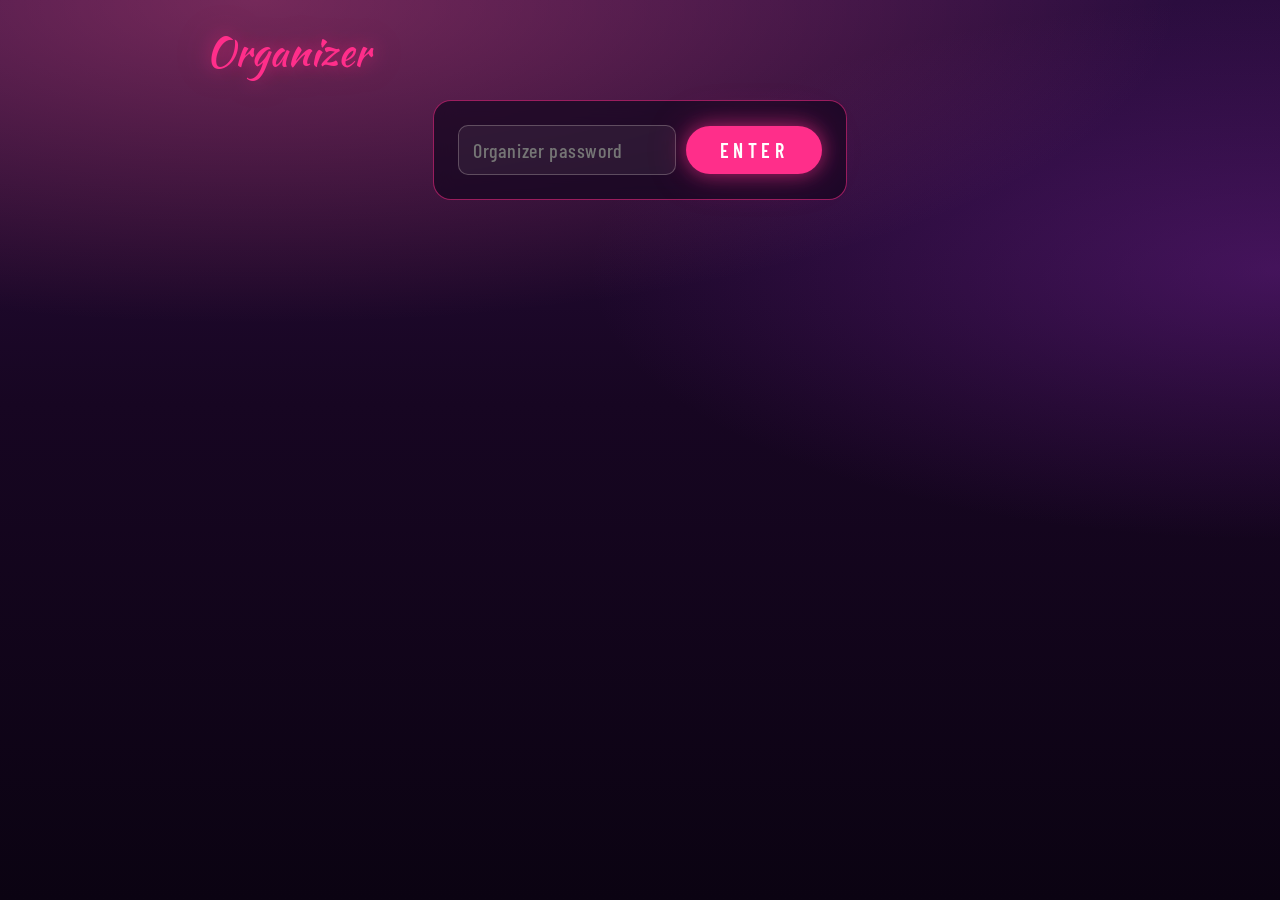
==== admin.html @ 7454864d "Apply first, then pay; mystery bubbles on the wall - Form now saves an application (Apply) and shows" ====
<!doctype html>
<html lang="en">
<head>
<meta charset="utf-8">
<meta name="viewport" content="width=device-width,initial-scale=1,viewport-fit=cover">
<title>Organizer · After Dark</title>
<meta name="robots" content="noindex,nofollow">
<meta name="theme-color" content="#14061f">
<link rel="preconnect" href="https://fonts.googleapis.com">
<link rel="preconnect" href="https://fonts.gstatic.com" crossorigin>
<link href="https://fonts.googleapis.com/css2?family=Barlow+Condensed:wght@400;500;600;700&family=Kaushan+Script&display=swap" rel="stylesheet">
<link rel="stylesheet" href="/styles.css">
<style>
  .adm{max-width:900px;margin:0 auto;padding:24px 16px 60px;display:grid;gap:20px}
  .adm h1{font-family:"Kaushan Script",cursive;color:var(--pink);font-weight:400;font-size:40px;text-shadow:var(--glow)}
  .stats{display:grid;grid-template-columns:repeat(4,1fr);gap:10px}
  .stats div{border:1.5px solid var(--pink);border-radius:12px;padding:10px;background:rgba(255,46,138,.08)}
  .stats b{display:block;font-size:30px;line-height:1}
  .stats span{font-size:12px;letter-spacing:.25em;text-transform:uppercase;color:var(--muted)}
  .row{display:flex;gap:10px;flex-wrap:wrap;align-items:center}
  .row input[type=text],.row input[type=search]{flex:1;min-width:200px}
  .list{display:grid;gap:8px}
  .g{display:grid;grid-template-columns:52px 1fr auto;gap:12px;align-items:center;padding:10px;border:1px solid rgba(247,239,227,.15);border-radius:12px;background:var(--card)}
  .g.pending{opacity:.55}
  .g .face{width:52px;height:52px;border-radius:50%;overflow:hidden;display:grid;place-items:center;background:linear-gradient(135deg,var(--violet),var(--pink));font-weight:700}
  .g .face img{width:100%;height:100%;object-fit:cover}
  .g .who b{font-size:19px}
  .g .who small{display:block;color:var(--muted);font-size:15px}
  .g .acts{display:flex;gap:6px;flex-wrap:wrap;justify-content:flex-end}
  .tag{font-size:13px;letter-spacing:.12em;text-transform:uppercase;padding:3px 8px;border-radius:999px;border:1px solid var(--muted)}
  .tag.paid{border-color:#5ff2b0;color:#5ff2b0}
  .mini{background:transparent;color:var(--cream);border:1px solid var(--pink);border-radius:999px;padding:6px 12px;font:600 14px "Barlow Condensed";letter-spacing:.1em;text-transform:uppercase;cursor:pointer}
  .mini.on{background:var(--pink)}
  .filters .mini{padding:8px 14px}
  @media (max-width:600px){.stats{grid-template-columns:repeat(2,1fr)}.g{grid-template-columns:44px 1fr}.g .acts{grid-column:1/-1;justify-content:flex-start}.g .face{width:44px;height:44px}}
</style>
</head>
<body>
<div class="sky" aria-hidden="true"></div>
<main class="adm">
  <h1>Organizer</h1>

  <form id="login" class="card row">
    <input type="password" id="pw" placeholder="Organizer password" autocomplete="current-password" required style="flex:1">
    <button class="btn" type="submit">Enter</button>
    <p class="error" id="loginErr" hidden></p>
  </form>

  <div id="panel" hidden>
    <div class="stats" id="stats"></div>

    <form id="addrForm" class="card" style="display:grid;gap:12px;margin:20px 0">
      <label style="letter-spacing:.25em;text-transform:uppercase;font-size:13px;color:var(--pink-soft);display:grid;gap:6px">Party address
        <input type="text" id="address" maxlength="200" placeholder="Street, number, city — only paid guests see this">
      </label>
      <label class="check"><input type="checkbox" id="released"> Show the address to everyone who paid</label>
      <button class="btn" type="submit" id="saveAddr">Save address</button>
    </form>

    <div class="row filters" style="margin-bottom:12px">
      <input type="search" id="q" placeholder="Search name or @">
      <button class="mini on" data-f="paid">Paid</button>
      <button class="mini" data-f="pending">Applied, not paid</button>
      <button class="mini" data-f="all">All</button>
    </div>
    <div class="list" id="list"></div>
  </div>
</main>
<script src="/config.js"></script>
<script src="/admin.js"></script>
</body>
</html>
---- styles.css ----
:root{
  --night:#12051c; --plum:#2a0c3d; --violet:#4b1a6b;
  --pink:#ff2e8a; --pink-soft:#ff6fb0; --sunset:#ff7a8a;
  --cream:#f7efe3; --muted:#c9b6d6; --line:rgba(255,46,138,.55);
  --card:rgba(20,6,31,.72); --radius:18px;
  --glow:0 0 18px rgba(255,46,138,.55),0 0 42px rgba(255,46,138,.25);
}
*{box-sizing:border-box;margin:0;padding:0}
[hidden]{display:none!important}
html{scroll-behavior:smooth}
body{
  min-height:100vh;background:var(--night);color:var(--cream);
  font-family:"Barlow Condensed",system-ui,sans-serif;font-size:18px;line-height:1.4;
  -webkit-font-smoothing:antialiased;overflow-x:hidden;
}
.sky{position:fixed;inset:0;z-index:-1;
  background:
    radial-gradient(120% 60% at 20% 0%,rgba(255,94,140,.35),transparent 60%),
    radial-gradient(90% 50% at 100% 30%,rgba(140,40,180,.35),transparent 60%),
    linear-gradient(180deg,#2b0d3f 0%,#170622 45%,#0b0312 100%);}

.topline{display:flex;align-items:center;gap:16px;max-width:1100px;margin:0 auto;padding:22px 16px 6px}
.topline span{flex:1;height:1px;background:var(--cream);opacity:.7}
.topline p{letter-spacing:.42em;text-transform:uppercase;font-weight:500;font-size:14px;white-space:nowrap}

main{max-width:1100px;margin:0 auto;padding:0 16px}

.hero{display:grid;grid-template-columns:minmax(0,460px) minmax(0,1fr);gap:40px;align-items:center;padding:24px 0 40px}
.flyer{border-radius:var(--radius);overflow:hidden;box-shadow:var(--glow),0 30px 60px rgba(0,0,0,.5);border:1px solid var(--line)}
.flyer img{display:block;width:100%;height:auto}

.script{font-family:"Kaushan Script",cursive;color:var(--pink);font-size:56px;line-height:1;transform:rotate(-4deg);text-shadow:var(--glow);margin-bottom:30px;padding-top:6px}
.facts{display:grid;gap:14px;margin-bottom:24px}
.facts dt{color:var(--pink-soft);letter-spacing:.35em;text-transform:uppercase;font-size:13px;font-weight:600}
.facts dd{font-size:22px;font-weight:500;letter-spacing:.04em}
.facts strong{color:var(--cream);border-bottom:1px solid var(--pink)}

.counter{display:flex;gap:12px;margin-bottom:22px;max-width:320px}
.counter div{flex:1;border:1.5px solid var(--pink);border-radius:12px;padding:10px 14px;background:rgba(255,46,138,.08)}
.counter b{display:block;font-size:40px;line-height:1;font-weight:700}
.counter span{letter-spacing:.3em;text-transform:uppercase;font-size:13px;color:var(--muted)}

.btn{display:inline-block;text-decoration:none;text-align:center;cursor:pointer;
  background:var(--pink);color:#fff;border:0;border-radius:999px;padding:14px 34px;
  font:600 20px/1 "Barlow Condensed",sans-serif;letter-spacing:.22em;text-transform:uppercase;
  box-shadow:var(--glow);transition:transform .15s,filter .15s}
.btn:hover{transform:translateY(-2px);filter:brightness(1.08)}
.btn:disabled{opacity:.45;cursor:not-allowed;transform:none}
.btn.wide{width:100%}
.fine{margin-top:12px;font-size:15px;color:var(--muted);letter-spacing:.04em}

.eyebrow{text-align:center;color:var(--pink);letter-spacing:.45em;text-transform:uppercase;font-size:16px;font-weight:600;margin:24px 0 18px}

.deadline{margin-top:14px;font-size:17px;line-height:1.45;color:var(--cream);letter-spacing:.02em}
.deadline strong{color:var(--pink-soft)}
.deadline.center{text-align:center;max-width:620px;margin:0 auto 18px;font-size:18px}
.phone{color:#fff;font-weight:700;white-space:nowrap;text-decoration:none;border-bottom:2px solid var(--pink)}

/* music */
.music{position:fixed;right:16px;bottom:calc(16px + env(safe-area-inset-bottom));z-index:20;display:grid;justify-items:end;gap:10px}
.music-btn{display:flex;align-items:center;gap:10px;background:rgba(18,5,28,.9);color:var(--cream);border:1.5px solid var(--pink);border-radius:999px;
  padding:10px 16px;font:600 15px "Barlow Condensed",sans-serif;letter-spacing:.18em;text-transform:uppercase;cursor:pointer;box-shadow:var(--glow);backdrop-filter:blur(8px)}
.eq{display:flex;align-items:flex-end;gap:2px;height:14px}
.eq i{width:3px;height:4px;background:var(--pink);border-radius:1px}
.music-btn[aria-pressed=true] .eq i{animation:eq .9s ease-in-out infinite}
.music-btn[aria-pressed=true] .eq i:nth-child(2){animation-delay:.2s}
.music-btn[aria-pressed=true] .eq i:nth-child(3){animation-delay:.4s}
@keyframes eq{0%,100%{height:4px}50%{height:14px}}
/* after scrolling, the button shrinks to a small circle so it never covers the form */
.music.compact .music-btn{padding:0;width:46px;height:46px;justify-content:center}
.music.compact #musicLabel{display:none}
.music-player{position:relative;width:220px;aspect-ratio:16/9;border-radius:12px;overflow:hidden;border:1px solid var(--pink);box-shadow:var(--glow);background:#000}
.music-player iframe{width:100%;height:100%;border:0;display:block}
.music-close{position:absolute;top:4px;right:4px;z-index:1;width:26px;height:26px;border-radius:50%;border:0;background:rgba(0,0,0,.7);color:#fff;font-size:18px;line-height:1;cursor:pointer}

/* guest wall */
.wall{position:relative;height:min(70vh,560px);border-radius:var(--radius);overflow:hidden;
  border:1px solid var(--line);
  background:radial-gradient(80% 70% at 50% 110%,rgba(0,180,200,.18),transparent 70%),rgba(20,6,31,.55)}
.wall-empty{position:absolute;inset:0;display:grid;place-items:center;color:var(--muted);font-size:22px;letter-spacing:.06em}
.bubble{position:absolute;left:0;top:0;width:var(--s,84px);display:flex;flex-direction:column;align-items:center;gap:6px;
  text-decoration:none;color:var(--cream);will-change:transform}
.bubble .face{width:var(--s,84px);height:var(--s,84px);border-radius:50%;overflow:hidden;display:grid;place-items:center;
  border:2px solid var(--pink);box-shadow:var(--glow);background:linear-gradient(135deg,var(--violet),var(--pink));
  font-weight:700;font-size:calc(var(--s,84px)*.36);letter-spacing:.04em}
.bubble .face img{width:100%;height:100%;object-fit:cover}
.bubble .handle{font-size:14px;font-weight:600;letter-spacing:.04em;background:rgba(18,5,28,.75);padding:2px 8px;border-radius:999px;white-space:nowrap;max-width:150px;overflow:hidden;text-overflow:ellipsis}
.bubble.mystery .face{background:radial-gradient(circle at 35% 30%,#5a2380,#22092f);color:var(--pink-soft);font-size:calc(var(--s,84px)*.5);font-family:"Kaushan Script",cursive;font-weight:400}
.bubble.filler{opacity:.55}
.bubble.me .face{border-color:#fff;box-shadow:0 0 0 3px var(--pink),var(--glow)}

/* tickets */
.tickets{padding-bottom:20px}
.prices{display:grid;grid-template-columns:repeat(3,1fr);gap:12px;max-width:620px;margin:0 auto 20px}
.price{border:1.5px solid var(--pink);border-radius:14px;padding:14px 8px;text-align:center;background:rgba(255,46,138,.1)}
.price span{display:block;letter-spacing:.3em;text-transform:uppercase;font-size:13px;color:var(--muted)}
.price b{font-size:40px;line-height:1.1}
.price.door{border-style:dashed;border-color:var(--muted);background:transparent}
.price.door b{color:var(--muted)}

.card{max-width:620px;margin:0 auto;background:var(--card);border:1px solid var(--line);border-radius:var(--radius);padding:24px;backdrop-filter:blur(10px)}
form{display:grid;gap:16px}
form>label,legend{display:grid;gap:6px;letter-spacing:.25em;text-transform:uppercase;font-size:13px;font-weight:600;color:var(--pink-soft)}
input,select{width:100%;font:500 20px "Barlow Condensed",sans-serif;letter-spacing:.03em;color:var(--cream);
  background:rgba(255,255,255,.06);border:1px solid rgba(247,239,227,.25);border-radius:10px;padding:12px 14px;text-transform:none}
select option{color:#111}
input:focus,select:focus{outline:2px solid var(--pink);outline-offset:1px}
.at{display:flex;align-items:center;background:rgba(255,255,255,.06);border:1px solid rgba(247,239,227,.25);border-radius:10px}
.at span{padding-left:14px;font-size:20px;color:var(--muted)}
.at input{border:0;background:transparent;padding-left:4px}
fieldset{border:0;display:flex;flex-wrap:wrap;gap:10px}
legend{width:100%;margin-bottom:6px}
.pill{flex:1;min-width:140px;position:relative}
.pill input{position:absolute;opacity:0;width:1px;height:1px;left:50%;top:50%;pointer-events:none}
.pill span{display:block;text-align:center;padding:12px;border-radius:999px;border:1.5px solid var(--pink);font-size:19px;font-weight:600;letter-spacing:.08em;cursor:pointer}
.pill input:checked+span{background:var(--pink);box-shadow:var(--glow)}
.pill input:focus-visible+span{outline:2px solid #fff}
.photo-row{display:flex;align-items:center;gap:16px;flex-wrap:wrap}
.photo-drop{width:96px;height:96px;border-radius:50%;border:2px dashed var(--pink);display:grid;place-items:center;text-align:center;cursor:pointer;overflow:hidden;font-size:15px;letter-spacing:.04em;color:var(--cream)}
.photo-drop img{width:100%;height:100%;object-fit:cover}
.photo-drop small{color:var(--muted)}
.check{display:flex;gap:10px;align-items:flex-start;font-size:17px;letter-spacing:.02em;text-transform:none;color:var(--cream);font-weight:500;flex:1;min-width:200px}
.check input{width:20px;height:20px;margin-top:2px;flex:none;accent-color:var(--pink)}
.error{color:#ffd1e4;background:rgba(255,46,138,.18);border:1px solid var(--pink);border-radius:10px;padding:10px 14px}
.closed-msg{text-align:center;font-size:20px;padding:6px 0 2px}

.applied{text-align:center;display:grid;gap:14px}
.applied h2{font-family:"Kaushan Script",cursive;color:var(--pink);font-size:36px;font-weight:400;text-shadow:var(--glow)}
.warn{font-size:20px;font-weight:600;color:#fff;background:rgba(255,46,138,.18);border:1.5px solid var(--pink);border-radius:12px;padding:10px 14px}
.fine.center{text-align:center}
.fine strong{color:var(--cream)}

/* my ticket */
.ticket-page{margin-top:24px;text-align:center;display:grid;gap:14px;justify-items:center}
.ticket-page h2{font-family:"Kaushan Script",cursive;color:var(--pink);font-size:48px;text-shadow:var(--glow);font-weight:400}
.ticket-page .addr{font-size:24px;border:1.5px solid var(--pink);border-radius:12px;padding:12px 18px}
.ticket-page .face{width:120px;height:120px}

.foot{text-align:center;padding:40px 16px 60px;color:var(--pink);letter-spacing:.4em;text-transform:uppercase;font-size:14px}
.foot .palm{font-size:30px;display:block;margin-bottom:8px}

@media (max-width:820px){
  .topline{display:none}
  .hero{grid-template-columns:1fr;gap:24px;padding-top:16px}
  .flyer{max-width:440px;margin:0 auto}
  .info{text-align:center}
  .counter{margin-left:auto;margin-right:auto}
  .script{font-size:46px}
  .facts dd{font-size:20px}
  .btn{width:100%}
  .wall{height:min(75vh,520px)}
  .card{padding:18px}
  .price b{font-size:32px}
}
@media (prefers-reduced-motion:reduce){html{scroll-behavior:auto}.btn{transition:none}}
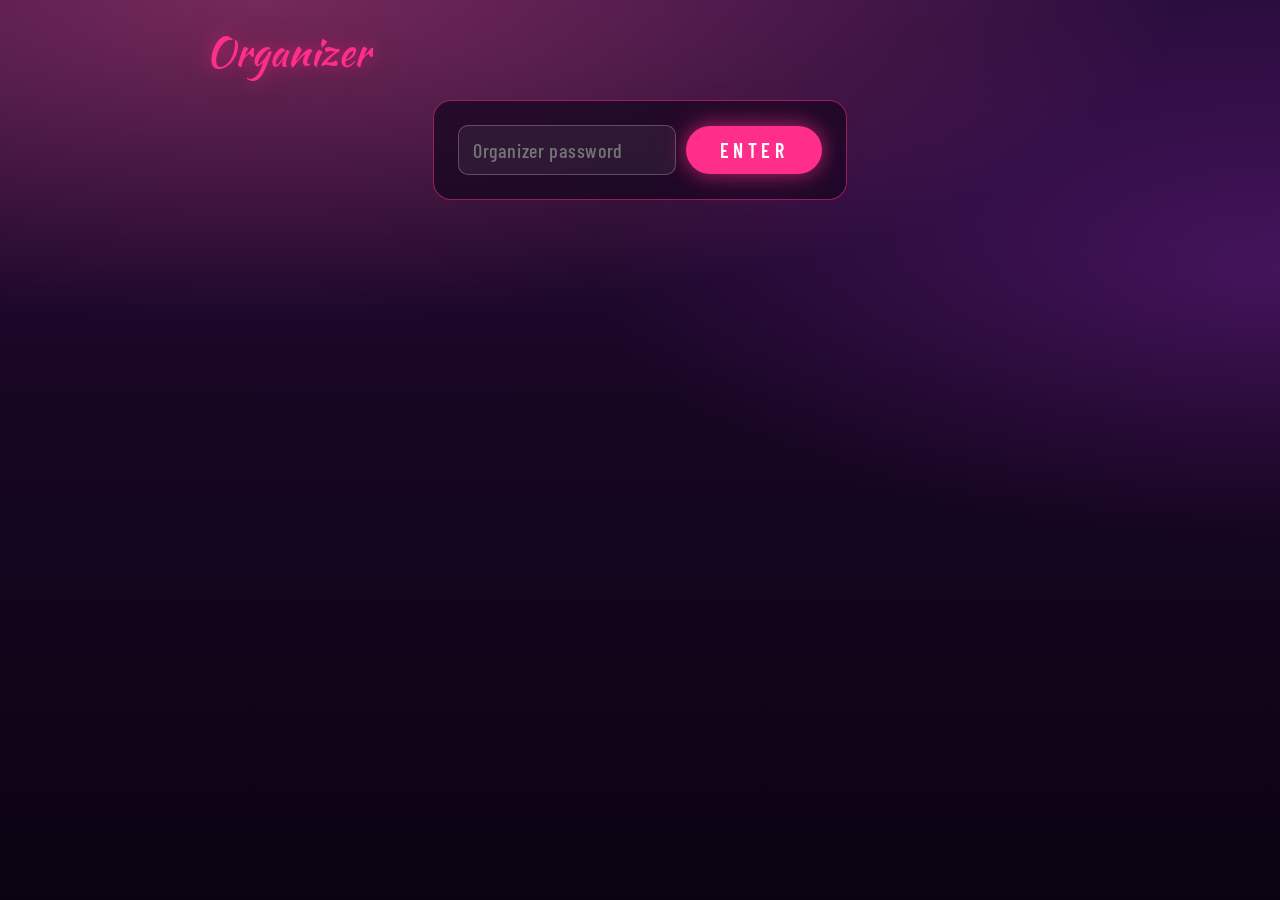
==== commit b840245c: "List phase: 'Join the list' until payments are opened in /admin - Payment step hidden (not removed) " ====
--- a/admin.html
+++ b/admin.html
@@ -27,6 +27,11 @@
   .g .who b{font-size:19px}
   .g .who small{display:block;color:var(--muted);font-size:15px}
   .g .acts{display:flex;gap:6px;flex-wrap:wrap;justify-content:flex-end}
+  .pay-switch{display:flex;gap:14px;align-items:center;justify-content:space-between;flex-wrap:wrap;margin-top:20px}
+  .pay-switch b{display:block;font-size:24px}
+  .pay-switch small{color:var(--muted);font-size:15px}
+  .pay-switch.open{border-color:#5ff2b0}
+  .pay-switch.open b{color:#5ff2b0}
   .tag{font-size:13px;letter-spacing:.12em;text-transform:uppercase;padding:3px 8px;border-radius:999px;border:1px solid var(--muted)}
   .tag.paid{border-color:#5ff2b0;color:#5ff2b0}
   .mini{background:transparent;color:var(--cream);border:1px solid var(--pink);border-radius:999px;padding:6px 12px;font:600 14px "Barlow Condensed";letter-spacing:.1em;text-transform:uppercase;cursor:pointer}
@@ -49,6 +54,15 @@
   <div id="panel" hidden>
     <div class="stats" id="stats"></div>
 
+    <div class="card pay-switch" id="paySwitch">
+      <div><b id="payState">Payments: closed</b><small id="payHint">Only "Join the list" is open. Flip this when the house is confirmed.</small></div>
+      <button class="btn" type="button" id="payToggle">Open payments</button>
+    </div>
+    <div class="row" style="margin-top:12px">
+      <button class="mini" type="button" id="copyPhones">Copy phones of people who haven't paid</button>
+      <span class="fine" id="copyMsg"></span>
+    </div>
+
     <form id="addrForm" class="card" style="display:grid;gap:12px;margin:20px 0">
       <label style="letter-spacing:.25em;text-transform:uppercase;font-size:13px;color:var(--pink-soft);display:grid;gap:6px">Party address
         <input type="text" id="address" maxlength="200" placeholder="Street, number, city — only paid guests see this">
@@ -57,10 +71,17 @@
       <button class="btn" type="submit" id="saveAddr">Save address</button>
     </form>
 
+    <form id="crewForm" class="card" style="display:grid;gap:12px;margin:0 0 20px">
+      <label style="letter-spacing:.25em;text-transform:uppercase;font-size:13px;color:var(--pink-soft);display:grid;gap:6px">Crews pulling up (shown on the site)
+        <textarea id="crewsInput" rows="5" maxlength="1600" placeholder="One per line — only groups that really confirmed&#10;FIU Brasa&#10;STU Volleyball" style="width:100%;font:500 18px 'Barlow Condensed';color:var(--cream);background:rgba(255,255,255,.06);border:1px solid rgba(247,239,227,.25);border-radius:10px;padding:12px 14px"></textarea>
+      </label>
+      <button class="btn" type="submit" id="saveCrews">Save crews</button>
+    </form>
+
     <div class="row filters" style="margin-bottom:12px">
-      <input type="search" id="q" placeholder="Search name or @">
+      <input type="search" id="q" placeholder="Search name, @ or phone">
       <button class="mini on" data-f="paid">Paid</button>
-      <button class="mini" data-f="pending">Applied, not paid</button>
+      <button class="mini" data-f="pending">On the list, not paid</button>
       <button class="mini" data-f="all">All</button>
     </div>
     <div class="list" id="list"></div>
--- a/styles.css
+++ b/styles.css
@@ -26,6 +26,16 @@
 main{max-width:1100px;margin:0 auto;padding:0 16px}
 
 .hero{display:grid;grid-template-columns:minmax(0,460px) minmax(0,1fr);gap:40px;align-items:center;padding:24px 0 40px}
+/* gold "exclusive" seal on the flyer */
+.flyer-wrap{position:relative}
+.seal{position:absolute;top:-18px;right:-18px;z-index:2;width:118px;height:118px;border-radius:50%;
+  display:grid;place-content:center;justify-items:center;gap:1px;text-align:center;transform:rotate(12deg);
+  color:#3b2406;text-transform:uppercase;font-weight:700;
+  background:radial-gradient(circle at 30% 25%,#fff6cf 0%,#f6d878 28%,#d9a63c 60%,#a8741d 100%);
+  box-shadow:0 0 0 3px #f3d27a,0 0 0 6px rgba(59,36,6,.55),0 0 0 8px #e9c25e,0 10px 28px rgba(0,0,0,.55),0 0 30px rgba(246,216,120,.45)}
+.seal::before{content:"";position:absolute;inset:9px;border-radius:50%;border:1.5px dashed rgba(59,36,6,.5)}
+.seal-top,.seal-bot{font-size:11px;letter-spacing:.22em}
+.seal-mid{font-size:17px;letter-spacing:.06em;line-height:1.05;margin:2px 0}
 .flyer{border-radius:var(--radius);overflow:hidden;box-shadow:var(--glow),0 30px 60px rgba(0,0,0,.5);border:1px solid var(--line)}
 .flyer img{display:block;width:100%;height:auto}
 
@@ -56,22 +66,37 @@
 .deadline.center{text-align:center;max-width:620px;margin:0 auto 18px;font-size:18px}
 .phone{color:#fff;font-weight:700;white-space:nowrap;text-decoration:none;border-bottom:2px solid var(--pink)}
 
-/* music */
-.music{position:fixed;right:16px;bottom:calc(16px + env(safe-area-inset-bottom));z-index:20;display:grid;justify-items:end;gap:10px}
-.music-btn{display:flex;align-items:center;gap:10px;background:rgba(18,5,28,.9);color:var(--cream);border:1.5px solid var(--pink);border-radius:999px;
-  padding:10px 16px;font:600 15px "Barlow Condensed",sans-serif;letter-spacing:.18em;text-transform:uppercase;cursor:pointer;box-shadow:var(--glow);backdrop-filter:blur(8px)}
-.eq{display:flex;align-items:flex-end;gap:2px;height:14px}
-.eq i{width:3px;height:4px;background:var(--pink);border-radius:1px}
+/* entry splash (the tap that lets the music play) */
+body.locked{overflow:hidden}
+.splash{position:fixed;inset:0;z-index:50;display:grid;place-items:center;padding:24px 16px;cursor:pointer;text-align:center;
+  background:#12051c;overflow:hidden;transition:opacity .55s ease}
+.splash::before{content:"";position:absolute;inset:-40px;background:url(/assets/flyer.webp) center/cover;filter:blur(18px) brightness(.55) saturate(1.3)}
+.splash::after{content:"";position:absolute;inset:0;background:radial-gradient(70% 55% at 50% 50%,rgba(18,5,28,.35),rgba(18,5,28,.85))}
+.splash.gone{opacity:0;pointer-events:none}
+.splash-inner{display:grid;gap:10px;justify-items:center;position:relative;z-index:1}
+.splash-top{letter-spacing:.42em;text-transform:uppercase;font-size:14px;font-weight:500}
+.splash-title{font-family:"Kaushan Script",cursive;font-size:clamp(64px,18vw,120px);line-height:.95;color:var(--cream);text-shadow:0 4px 30px rgba(0,0,0,.6)}
+.splash .script{margin:0 0 22px;font-size:clamp(40px,11vw,64px)}
+.splash .btn{animation:pulse 1.8s ease-in-out infinite}
+@keyframes pulse{0%,100%{box-shadow:var(--glow)}50%{box-shadow:0 0 28px rgba(255,46,138,.9),0 0 70px rgba(255,46,138,.45)}}
+
+/* small "now playing" label + play/pause circle */
+.music{position:fixed;right:16px;bottom:calc(16px + env(safe-area-inset-bottom));z-index:20;display:flex;align-items:center;gap:8px}
+.music-title{font-size:12px;letter-spacing:.08em;color:var(--cream);background:rgba(18,5,28,.82);border:1px solid rgba(255,46,138,.45);
+  border-radius:999px;padding:5px 10px;max-width:58vw;white-space:nowrap;overflow:hidden;text-overflow:ellipsis;backdrop-filter:blur(8px);transition:opacity .25s}
+.music-title::before{content:"♫ ";color:var(--pink)}
+.music.compact .music-title{opacity:0;pointer-events:none}
+.music-btn{width:44px;height:44px;flex:none;border-radius:50%;display:grid;place-items:center;background:rgba(18,5,28,.9);
+  border:1.5px solid var(--pink);cursor:pointer;box-shadow:var(--glow);backdrop-filter:blur(8px)}
+.eq{display:flex;align-items:flex-end;gap:3px;height:16px}
+.eq i{width:3px;height:5px;background:var(--pink);border-radius:1px}
 .music-btn[aria-pressed=true] .eq i{animation:eq .9s ease-in-out infinite}
 .music-btn[aria-pressed=true] .eq i:nth-child(2){animation-delay:.2s}
 .music-btn[aria-pressed=true] .eq i:nth-child(3){animation-delay:.4s}
-@keyframes eq{0%,100%{height:4px}50%{height:14px}}
-/* after scrolling, the button shrinks to a small circle so it never covers the form */
-.music.compact .music-btn{padding:0;width:46px;height:46px;justify-content:center}
-.music.compact #musicLabel{display:none}
-.music-player{position:relative;width:220px;aspect-ratio:16/9;border-radius:12px;overflow:hidden;border:1px solid var(--pink);box-shadow:var(--glow);background:#000}
-.music-player iframe{width:100%;height:100%;border:0;display:block}
-.music-close{position:absolute;top:4px;right:4px;z-index:1;width:26px;height:26px;border-radius:50%;border:0;background:rgba(0,0,0,.7);color:#fff;font-size:18px;line-height:1;cursor:pointer}
+@keyframes eq{0%,100%{height:5px}50%{height:16px}}
+/* the YouTube player stays in the page (so it can play) but out of sight */
+.yt-hidden{position:fixed;left:0;bottom:0;width:200px;height:200px;opacity:.01;pointer-events:none;z-index:-2;overflow:hidden}
+.yt-hidden iframe{width:200px;height:200px;border:0}
 
 /* guest wall */
 .wall{position:relative;height:min(70vh,560px);border-radius:var(--radius);overflow:hidden;
@@ -115,6 +140,17 @@
 .pill span{display:block;text-align:center;padding:12px;border-radius:999px;border:1.5px solid var(--pink);font-size:19px;font-weight:600;letter-spacing:.08em;cursor:pointer}
 .pill input:checked+span{background:var(--pink);box-shadow:var(--glow)}
 .pill input:focus-visible+span{outline:2px solid #fff}
+.referral{display:grid;gap:14px;padding:14px;border:1.5px solid #e9c25e;border-radius:12px;background:rgba(246,216,120,.07)}
+.referral label{display:grid;gap:6px;letter-spacing:.25em;text-transform:uppercase;font-size:13px;font-weight:600;color:#f3d27a}
+.ref-note{font-size:17px;line-height:1.35;color:var(--cream)}
+.list-note{max-width:620px;margin:0 auto 14px;text-align:center;font-size:19px;line-height:1.4;padding:12px 16px;border-radius:12px;
+  border:1.5px solid #e9c25e;background:rgba(246,216,120,.08);color:var(--cream)}
+.list-note strong{color:#f3d27a}
+.your-price{width:100%;text-align:center;font-size:18px;letter-spacing:.06em;color:var(--muted);margin-top:4px}
+.your-price b{color:#fff;font-size:22px}
+.crews{margin-top:22px}
+.crew-list{list-style:none;display:flex;flex-wrap:wrap;justify-content:center;gap:10px;max-width:760px;margin:0 auto}
+.crew-list li{padding:8px 16px;border-radius:999px;border:1.5px solid var(--pink);background:rgba(255,46,138,.1);font-weight:600;letter-spacing:.08em;font-size:17px;box-shadow:0 0 14px rgba(255,46,138,.25)}
 .photo-row{display:flex;align-items:center;gap:16px;flex-wrap:wrap}
 .photo-drop{width:96px;height:96px;border-radius:50%;border:2px dashed var(--pink);display:grid;place-items:center;text-align:center;cursor:pointer;overflow:hidden;font-size:15px;letter-spacing:.04em;color:var(--cream)}
 .photo-drop img{width:100%;height:100%;object-fit:cover}
@@ -142,7 +178,10 @@
 @media (max-width:820px){
   .topline{display:none}
   .hero{grid-template-columns:1fr;gap:24px;padding-top:16px}
-  .flyer{max-width:440px;margin:0 auto}
+  .flyer-wrap{max-width:440px;margin:0 auto;width:100%}
+  .seal{width:96px;height:96px;top:-12px;right:-6px}
+  .seal-top,.seal-bot{font-size:9px}
+  .seal-mid{font-size:14px}
   .info{text-align:center}
   .counter{margin-left:auto;margin-right:auto}
   .script{font-size:46px}
@@ -152,4 +191,4 @@
   .card{padding:18px}
   .price b{font-size:32px}
 }
-@media (prefers-reduced-motion:reduce){html{scroll-behavior:auto}.btn{transition:none}}
+@media (prefers-reduced-motion:reduce){html{scroll-behavior:auto}.btn{transition:none}.splash .btn{animation:none}}
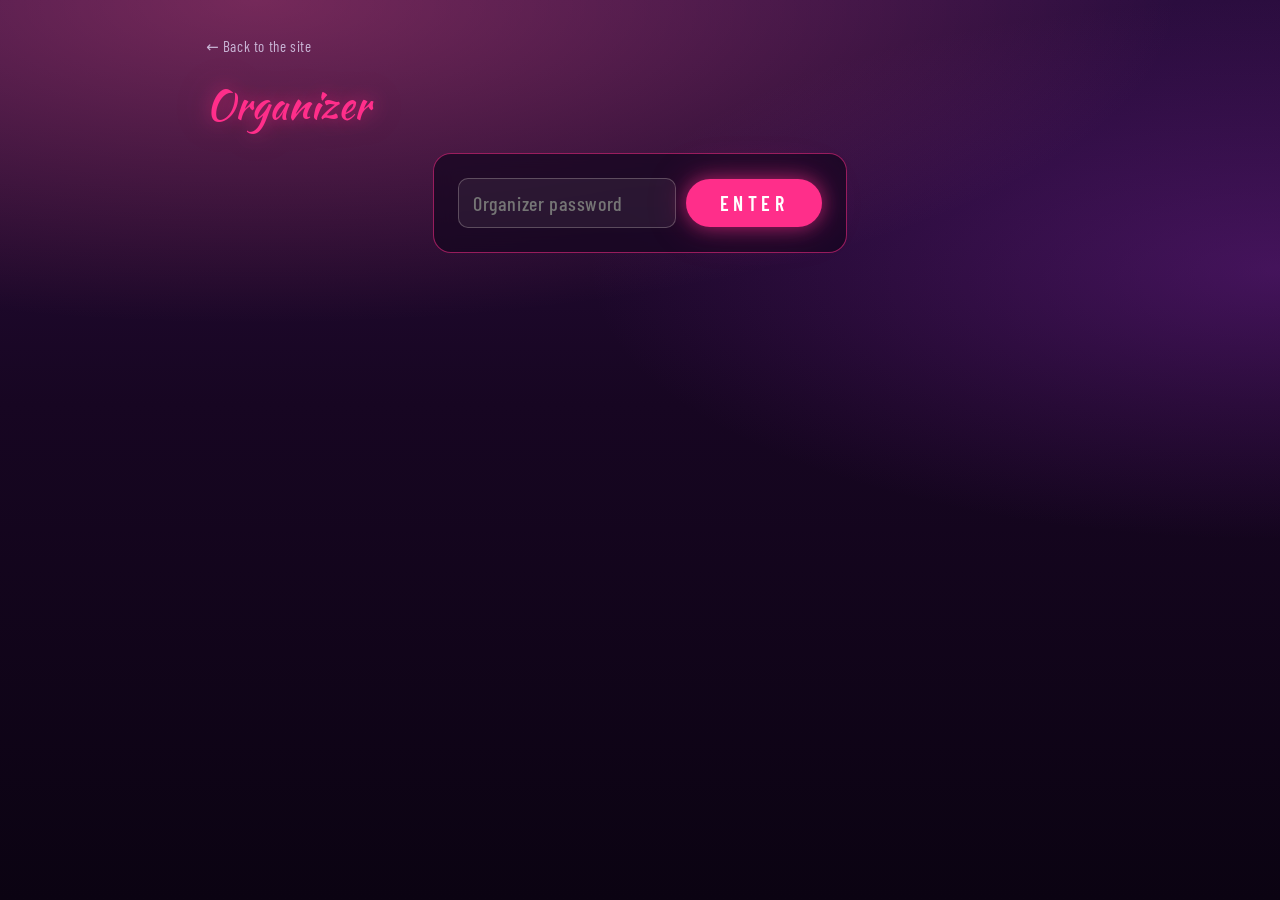
==== commit 19753e23: "Organizer: open on everyone, show list count, one row per person; footer link The dashboard opened o" ====
--- a/admin.html
+++ b/admin.html
@@ -13,7 +13,7 @@
 <style>
   .adm{max-width:900px;margin:0 auto;padding:24px 16px 60px;display:grid;gap:20px}
   .adm h1{font-family:"Kaushan Script",cursive;color:var(--pink);font-weight:400;font-size:40px;text-shadow:var(--glow)}
-  .stats{display:grid;grid-template-columns:repeat(4,1fr);gap:10px}
+  .stats{display:grid;grid-template-columns:repeat(5,1fr);gap:10px}
   .stats div{border:1.5px solid var(--pink);border-radius:12px;padding:10px;background:rgba(255,46,138,.08)}
   .stats b{display:block;font-size:30px;line-height:1}
   .stats span{font-size:12px;letter-spacing:.25em;text-transform:uppercase;color:var(--muted)}
@@ -43,6 +43,7 @@
 <body>
 <div class="sky" aria-hidden="true"></div>
 <main class="adm">
+  <a href="/" class="fine" style="color:var(--muted);text-decoration:none">← Back to the site</a>
   <h1>Organizer</h1>
 
   <form id="login" class="card row">
@@ -80,9 +81,9 @@
 
     <div class="row filters" style="margin-bottom:12px">
       <input type="search" id="q" placeholder="Search name, @ or phone">
-      <button class="mini on" data-f="paid">Paid</button>
-      <button class="mini" data-f="pending">On the list, not paid</button>
-      <button class="mini" data-f="all">All</button>
+      <button class="mini on" data-f="all" data-label="Everyone">Everyone</button>
+      <button class="mini" data-f="pending" data-label="On the list, not paid">On the list, not paid</button>
+      <button class="mini" data-f="paid" data-label="Paid">Paid</button>
     </div>
     <div class="list" id="list"></div>
   </div>
--- a/styles.css
+++ b/styles.css
@@ -65,6 +65,14 @@
 .deadline strong{color:var(--pink-soft)}
 .deadline.center{text-align:center;max-width:620px;margin:0 auto 18px;font-size:18px}
 .phone{color:#fff;font-weight:700;white-space:nowrap;text-decoration:none;border-bottom:2px solid var(--pink)}
+
+/* countdown bar (Tue–Wed, while payments are open) */
+.countdown{position:sticky;top:0;z-index:30;display:flex;flex-wrap:wrap;justify-content:center;align-items:baseline;gap:6px;
+  padding:10px 16px;text-decoration:none;color:#fff;text-align:center;font-size:15px;letter-spacing:.14em;text-transform:uppercase;font-weight:600;
+  background:linear-gradient(90deg,#c2156b,var(--pink),#c2156b);box-shadow:0 4px 24px rgba(255,46,138,.45)}
+.countdown b{font-size:19px;letter-spacing:.06em;font-variant-numeric:tabular-nums}
+.countdown .cd-sep{opacity:.6}
+@media (max-width:480px){.countdown{font-size:12px;letter-spacing:.05em;gap:4px;padding:9px 10px}.countdown b{font-size:15px;letter-spacing:.02em}}
 
 /* entry splash (the tap that lets the music play) */
 body.locked{overflow:hidden}
@@ -173,6 +181,9 @@
 .ticket-page .face{width:120px;height:120px}
 
 .foot{text-align:center;padding:40px 16px 60px;color:var(--pink);letter-spacing:.4em;text-transform:uppercase;font-size:14px}
+.org-link{display:inline-block;margin-top:22px;font-size:12px;letter-spacing:.2em;color:var(--muted);text-decoration:none;opacity:.6;
+  border:1px solid rgba(201,182,214,.35);border-radius:999px;padding:6px 14px}
+.org-link:hover{opacity:1;color:var(--cream)}
 .foot .palm{font-size:30px;display:block;margin-bottom:8px}
 
 @media (max-width:820px){
